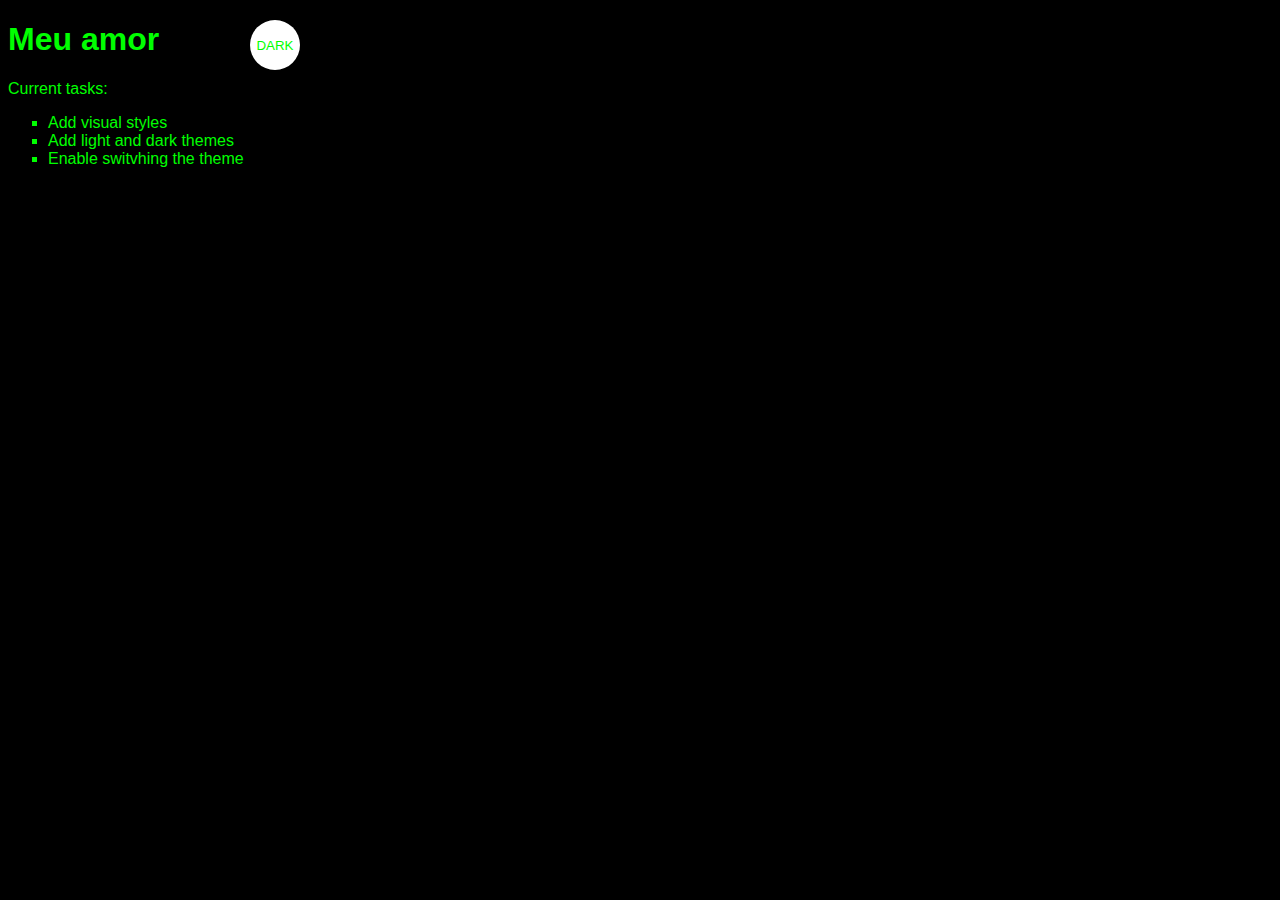
==== index.html @ ede7824d "primeiro commit" ====
<!DOCTYPE html>
<html lang="en">
<head>
    <meta charset="UTF-8">
    <meta name="viewport" content="width=device-width, initial-scale=1.0">
    <title>Document</title>
    <link rel="stylesheet" href="main.css">
</head>
<body class="dark-theme">
    <h1>Meu amor</h1>
    <p id="msg">Current tasks:</p>
    <ul>
        <li class="list">Add visual styles</li>
        <li class="list">Add light and dark themes</li>
        <li class="list">Enable switvhing the theme</li>
    </ul>
    <script src="app.js"></script>   
    <noscript>error</noscript>
    <div>
        <button class="btn">DARK</button>
    </div>
</body>
</html>
---- main.css ----
body{
    font-family: monospace;
}
ul{
    font-family: Arial, Helvetica, sans-serif;
}
li{
    list-style: circle;
}
.list{
    list-style: square;
}

.light-theme{
    color: blue;
    background: #00FF00;
}
:root{
    --green: #00FF00;
    --white: #ffffff;
    --black: #000000;
}
.light-theme{
    --bg: var(--green);
    --fontColor: var(--black);
    --btnBg: var(--black);
    ---btnFontColor: var(--white);
}
.dark-theme{
    --bg: var(--black);
    --fontColor: var(--green);
    --btnBg: var(--white);
    ---btnFontColor: var(--black);
}
*{
    color: var(--fontColor);
    font-family: helvetica;
}
body{
    background: var(--bg);
}
.btn{
    position: absolute;
    top: 20px;
    left: 250px;
    height: 50px;
    width: 50px;
    border-radius: 50%;
    border: none;
    color: var(--btnFontColor);
    background-color: var(--btnBg);
}
.btn:focus{ outline-style: none;}
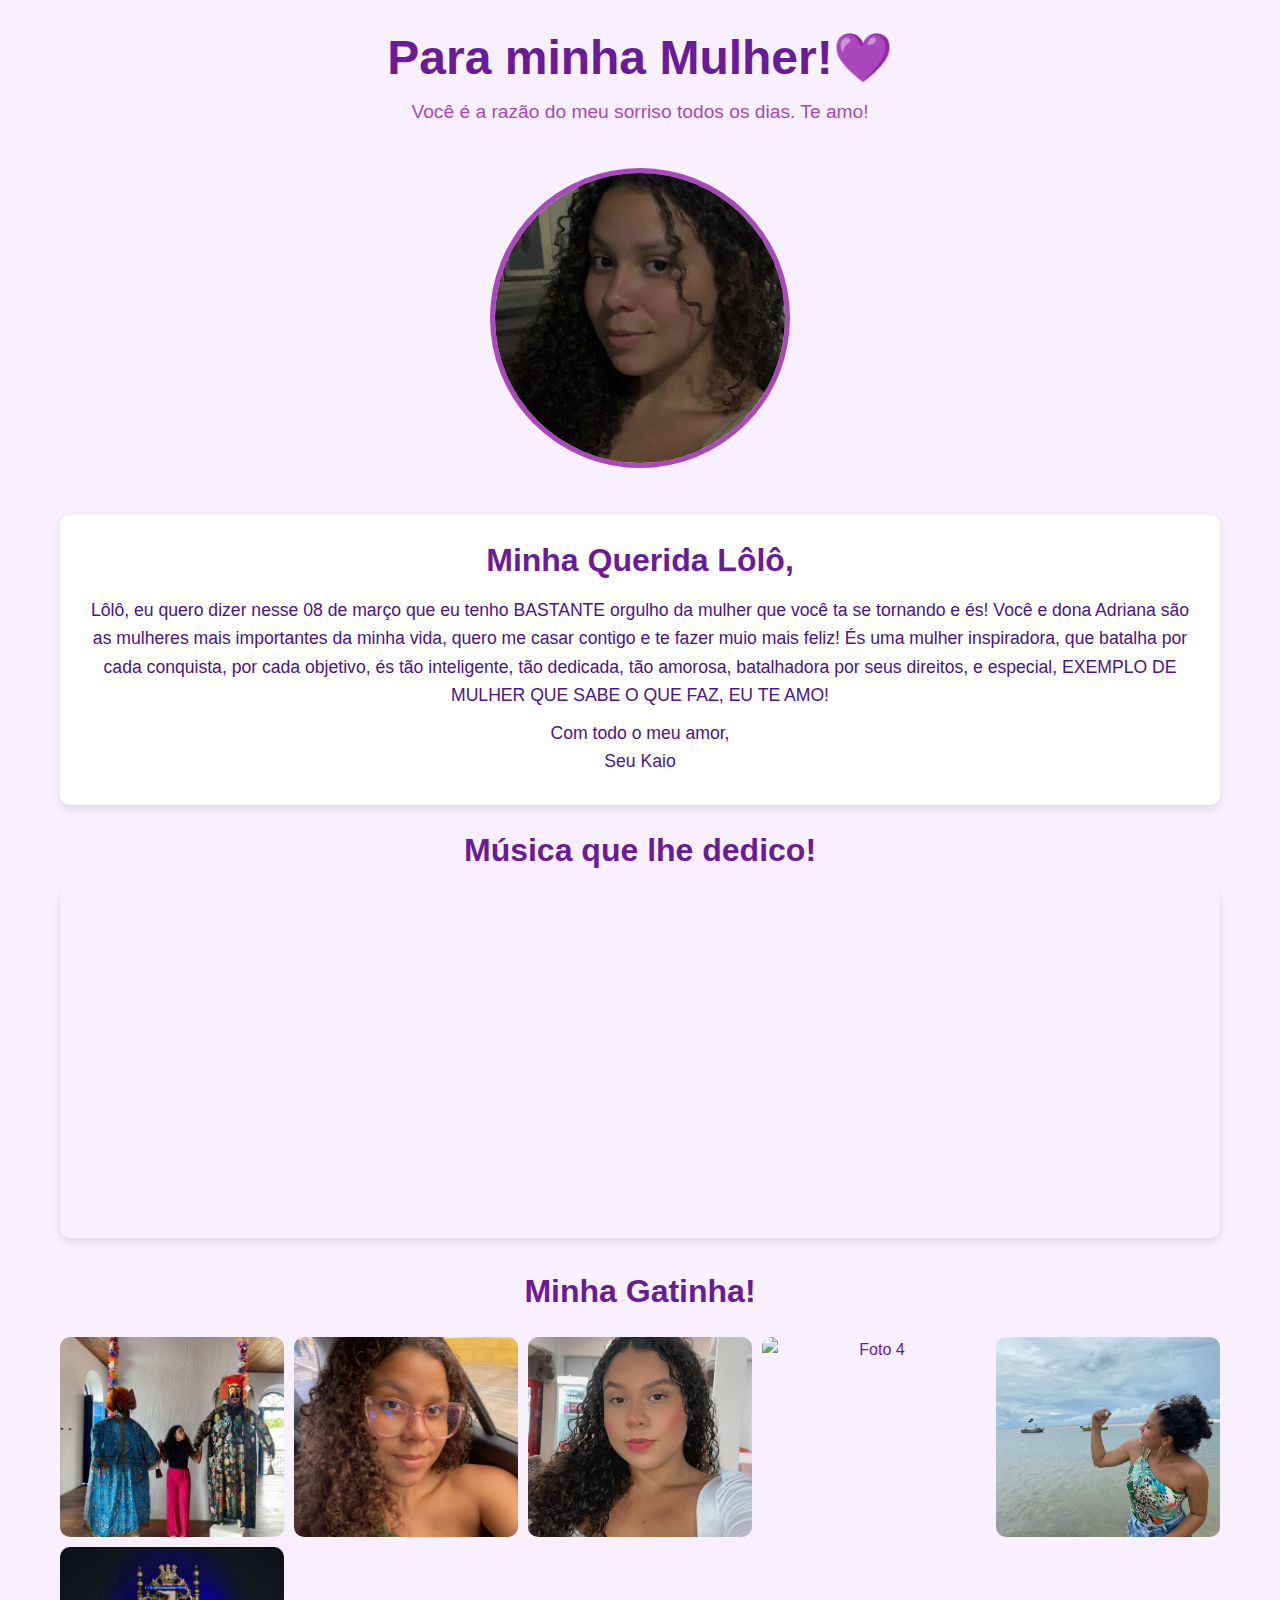
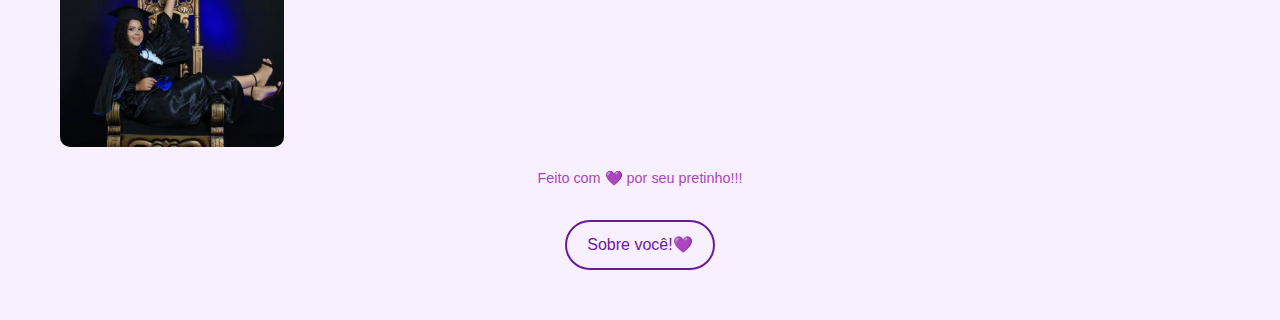
==== commit 2536dd54: "Add files via upload" ====
--- a/index.html
+++ b/index.html
@@ -1,23 +1,58 @@
-<!DOCTYPE html>
-<html lang="en">
-<head>
-    <meta charset="UTF-8">
-    <meta name="viewport" content="width=device-width, initial-scale=1.0">
-    <title>Document</title>
-    <link rel="stylesheet" href="main.css">
-</head>
-<body class="dark-theme">
-    <h1>Meu amor</h1>
-    <p id="msg">Current tasks:</p>
-    <ul>
-        <li class="list">Add visual styles</li>
-        <li class="list">Add light and dark themes</li>
-        <li class="list">Enable switvhing the theme</li>
-    </ul>
-    <script src="app.js"></script>   
-    <noscript>error</noscript>
-    <div>
-        <button class="btn">DARK</button>
-    </div>
-</body>
+<!DOCTYPE html>
+<html lang="pt-BR">
+<head>
+    <meta charset="UTF-8">
+    <meta name="viewport" content="width=device-width, initial-scale=1.0">
+    <title>Para o Amor da Minha Vida</title>
+    <link rel="stylesheet" href="style.css">
+</head>
+<body>
+    <div class="container">
+        <!-- Cabeçalho com título -->
+        <header>
+            <h1>Para minha Mulher!💜</h1>
+            <p>Você é a razão do meu sorriso todos os dias. Te amo!</p>
+        </header>
+
+        <!-- Foto principal no centro -->
+        <div class="main-photo">
+            <img src="principal.jpeg" alt="Foto da Minha Namorada">
+        </div>
+
+        <!-- Mensagem de dedicação -->
+        <section class="message">
+            <h2>Minha Querida Lôlô,</h2>
+            <p>
+                Lôlô, eu quero dizer nesse 08 de março que eu tenho BASTANTE orgulho da mulher que você ta se tornando e és! Você e dona Adriana são as mulheres mais importantes da minha vida, quero me casar contigo e te fazer muio mais feliz! És uma mulher inspiradora, que batalha por cada conquista, por cada objetivo, és tão inteligente, tão dedicada, tão amorosa, batalhadora por seus direitos, e especial, EXEMPLO DE MULHER QUE SABE O QUE FAZ, EU TE AMO!
+         
+            </p>
+            <p>Com todo o meu amor,<br> Seu Kaio
+        </section>
+        
+        <section class="spotify-player">
+            <h2>Música que lhe dedico!</h2>
+            <iframe style="border-radius:12px" src="https://open.spotify.com/embed/track/6jWuhIpxrzuMitOsXCSLYY?utm_source=generator" width="100%" height="352" frameBorder="0" allowfullscreen="" allow="autoplay; clipboard-write; encrypted-media; fullscreen; picture-in-picture" loading="lazy"></iframe>
+        </section>
+        <!-- Galeria de fotos -->
+        <section class="gallery">
+            <h2>Minha Gatinha!</h2>
+            <div class="photo-grid">
+                <img src="foto1.jpeg" alt="Foto 1">
+                <img src="foto2.jpeg" alt="Foto 2">
+                <img src="foto3.jpeg" alt="Foto 3">
+                <img src="foto4.jpeg" alt="Foto 4">
+                <img src="foto5.jpeg" alt="Foto 4">
+                <img src="foto6.jpeg" alt="Foto 4">
+            </div>
+        </section>
+
+        <!-- rodape -->
+        <footer>
+            <p>Feito com 💜 por seu pretinho!!!</p>
+            <div class="btn-container">
+                <a href="historia.html" class="btn-minimalista">Sobre você!💜</a>
+            </div>
+        </footer>
+    </div>
+</body>
 </html>--- a/style.css
+++ b/style.css
@@ -0,0 +1,244 @@
+/* Reset básico */
+* {
+    margin: 0;
+    padding: 0;
+    box-sizing: border-box;
+}
+
+body {
+    font-family: 'Arial', sans-serif;
+    background-color: #f9f0ff; /* Lilás claro */
+    color: #6a1b9a; /* Lilás escuro */
+    line-height: 1.6;
+    text-align: center;
+}
+
+.container {
+    max-width: 1200px;
+    margin: 0 auto;
+    padding: 20px;
+}
+
+header {
+    margin-bottom: 20px;
+}
+
+header h1 {
+    font-size: 3rem;
+    color: #6a1b9a; /* Lilás escuro */
+}
+
+header p {
+    font-size: 1.2rem;
+    color: #ab47bc; /* Lilás médio */
+}
+
+.main-photo img {
+    width: 300px;
+    height: 300px;
+    border-radius: 50%;
+    border: 5px solid #ab47bc; /* Lilás médio */
+    margin: 20px 0;
+    object-fit: cover;
+}
+
+.message {
+    background-color: #ffffff;
+    padding: 20px;
+    border-radius: 10px;
+    margin: 20px 0;
+    box-shadow: 0 4px 8px rgba(0, 0, 0, 0.1);
+}
+
+.message h2 {
+    font-size: 2rem;
+    margin-bottom: 10px;
+    color: #6a1b9a; /* Lilás escuro */
+}
+
+.message p {
+    font-size: 1.1rem;
+    color: #4a148c; /* Lilás mais escuro */
+    margin-bottom: 10px;
+}
+
+.gallery {
+    margin: 20px 0;
+}
+
+.gallery h2 {
+    font-size: 2rem;
+    margin-bottom: 20px;
+    color: #6a1b9a; /* Lilás escuro */
+}
+
+.photo-grid {
+    display: grid;
+    grid-template-columns: repeat(auto-fit, minmax(200px, 1fr));
+    gap: 10px;
+}
+
+.photo-grid img {
+    width: 100%;
+    height: 200px;
+    border-radius: 10px;
+    object-fit: cover;
+    transition: transform 0.3s ease;
+}
+
+.photo-grid img:hover {
+    transform: scale(1.05);
+}
+
+footer {
+    margin-top: 20px;
+    font-size: 0.9rem;
+    color: #ab47bc; /* Lilás médio */
+}
+.spotify-player {
+    margin: 20px 0;
+}
+
+.spotify-player h2 {
+    font-size: 2rem;
+    color: #6a1b9a; /* Lilás escuro */
+    margin-bottom: 10px;
+}
+
+.spotify-player iframe {
+    border-radius: 12px;
+    box-shadow: 0 4px 8px rgba(0, 0, 0, 0.1);
+}
+/* Estilos para a Página "Nossa História" */
+.historia {
+    background-color: #ffffff;
+    padding: 20px;
+    border-radius: 10px;
+    box-shadow: 0 4px 8px rgba(0, 0, 0, 0.1);
+    margin: 20px 0;
+}
+
+.historia h2 {
+    font-size: 1.8rem;
+    color: #6a1b9a; /* Lilás escuro */
+    margin-bottom: 10px;
+}
+
+.historia p {
+    font-size: 1.1rem;
+    color: #4a148c; /* Lilás mais escuro */
+    line-height: 1.6;
+    margin-bottom: 20px;
+}
+
+.historia-img {
+    width: 100%;
+    border-radius: 10px;
+    margin-top: 10px;
+}
+
+.voltar {
+    margin-top: 20px;
+    text-align: center;
+}
+
+.voltar a {
+    color: #ab47bc; /* Lilás médio */
+    text-decoration: none;
+    font-size: 1rem;
+}
+
+.voltar a:hover {
+    text-decoration: underline;
+}
+/* Estilos para o Botão Minimalista */
+.btn-container {
+    text-align: center;
+    margin: 30px 0;
+}
+
+.btn-minimalista {
+    background-color: transparent; /* Fundo transparente */
+    color: #6a1b9a; /* Lilás escuro */
+    border: 2px solid #6a1b9a; /* Borda lilás escuro */
+    padding: 10px 20px;
+    border-radius: 25px; /* Bordas arredondadas */
+    font-size: 1rem;
+    text-decoration: none;
+    transition: all 0.3s ease;
+    display: inline-block;
+}
+
+.btn-minimalista:hover {
+    background-color: #6a1b9a; /* Fundo lilás escuro ao passar o mouse */
+    color: #ffffff; /* Texto branco ao passar o mouse */
+}
+/* Estilos para a Página da Playlist */
+.playlist {
+    background-color: #ffffff;
+    padding: 20px;
+    border-radius: 10px;
+    box-shadow: 0 4px 8px rgba(0, 0, 0, 0.1);
+    margin: 20px 0;
+}
+
+.musica {
+    margin-bottom: 20px;
+}
+
+.musica h2 {
+    font-size: 1.5rem;
+    color: #6a1b9a; /* Lilás escuro */
+    margin-bottom: 10px;
+}
+
+.musica iframe {
+    border-radius: 12px;
+    box-shadow: 0 4px 8px rgba(0, 0, 0, 0.1);
+}
+
+.voltar {
+    margin-top: 20px;
+    text-align: center;
+}
+
+.voltar a {
+    color: #ab47bc; /* Lilás médio */
+    text-decoration: none;
+    font-size: 1rem;
+}
+
+.voltar a:hover {
+    text-decoration: underline;
+}
+/* Estilos para o Botão de Música */
+.btn-musica-container {
+    text-align: center;
+    margin: 30px 0;
+}
+
+.btn-musica {
+    background-color: #6a1b9a; /* Lilás escuro */
+    color: #ffffff; /* Texto branco */
+    padding: 10px 20px;
+    border-radius: 25px; /* Bordas arredondadas */
+    text-decoration: none;
+    font-size: 1rem;
+    display: inline-flex;
+    align-items: center;
+    gap: 10px; /* Espaço entre o ícone e o texto */
+    transition: background-color 0.3s ease;
+    box-shadow: 0 4px 8px rgba(0, 0, 0, 0.1);
+}
+
+.btn-musica:hover {
+    background-color: #ab47bc; /* Lilás médio ao passar o mouse */
+}
+
+.btn-musica .icon {
+    font-size: 1.2rem;
+}
+
+.btn-musica .texto {
+    font-weight: bold;
+}